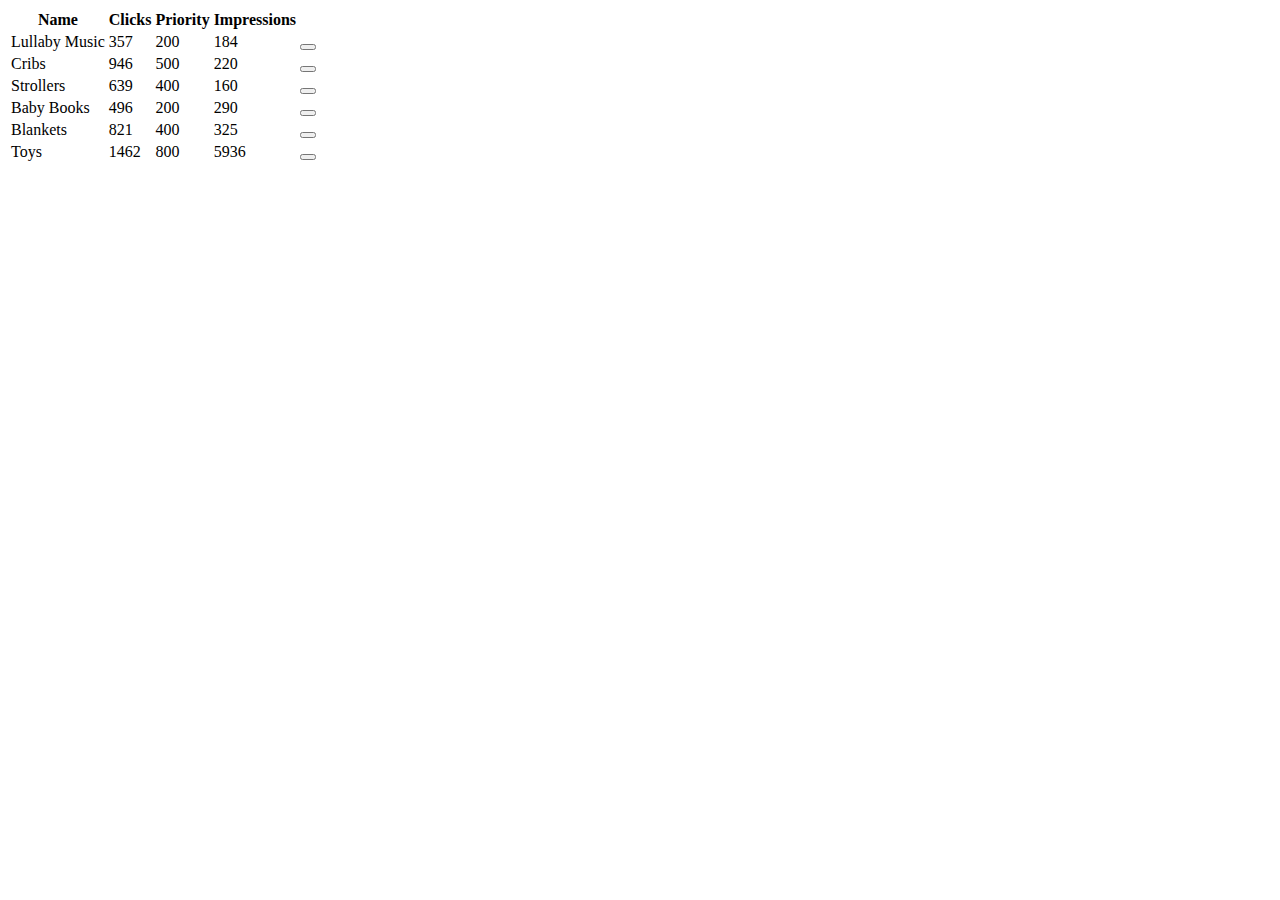
==== CSS & HTML/Ads_manager/index.html @ c8a074da "Start Ads Manager Project" ====
<!-- Based on a tutorial from Traversy Media https://www.youtube.com/watch?v=6EajwhCNLfc&list=PLHezTAVBPWVM3vwd-GY8907IsryL5zYYm&index=6-->

<!DOCTYPE html>
<html>
    <head>
        <meta charset="utf-8">
        <title>Login</title>
        <meta name="viewport" content="width=device-width, initial-scale=1">
        <link rel="stylesheet" href="style.css">
        <link rel="stylesheet" href="https://cdnjs.cloudflare.com/ajax/libs/font-awesome/5.15.2/css/all.min.css" integrity="sha512-HK5fgLBL+xu6dm/Ii3z4xhlSUyZgTT9tuc/hSrtw6uzJOvgRr2a9jyxxT1ely+B+xFAmJKVSTbpM/CuL7qxO8w==" crossorigin="anonymous" />
    </head>
    <body>
        <div class="container">
            <table>
                <thead>
                    <tr>
                        <th>Name</th>
                        <th>Clicks</th>
                        <th>Priority</th>
                        <th>Impressions</th>
                        <th></th>
                    </tr>
                </thead>
                <tbody>
                    <tr class="priority-200">
                        <td>Lullaby Music</td>
                        <td>357</td>
                        <td><i class="fas fa-circle"></i>200</td>
                        <td>184</td>
                        <td><button class="delete"><i class="fas fa-trash"></i></button></td>
                    </tr>
                    <tr class="priority-200">
                        <td>Cribs</td>
                        <td>946</td>
                        <td><i class="fas fa-circle"></i>500</td>
                        <td>220</td>
                        <td><button class="delete"><i class="fas fa-trash"></i></button></td>
                    </tr>                    <tr class="priority-200">
                        <td>Strollers</td>
                        <td>639</td>
                        <td><i class="fas fa-circle"></i>400</td>
                        <td>160</td>
                        <td><button class="delete"><i class="fas fa-trash"></i></button></td>
                    </tr>                    <tr class="priority-200">
                        <td>Baby Books</td>
                        <td>496</td>
                        <td><i class="fas fa-circle"></i>200</td>
                        <td>290</td>
                        <td><button class="delete"><i class="fas fa-trash"></i></button></td>
                    </tr>                    <tr class="priority-200">
                        <td>Blankets</td>
                        <td>821</td>
                        <td><i class="fas fa-circle"></i>400</td>
                        <td>325</td>
                        <td><button class="delete"><i class="fas fa-trash"></i></button></td>
                    </tr>
                    </tr>                    <tr class="priority-200">
                        <td>Toys</td>
                        <td>1462</td>
                        <td><i class="fas fa-circle"></i>800</td>
                        <td>5936</td>
                        <td><button class="delete"><i class="fas fa-trash"></i></button></td>
                    </tr>
                </tbody>
            </table>

        </div>
    </body>
</html>
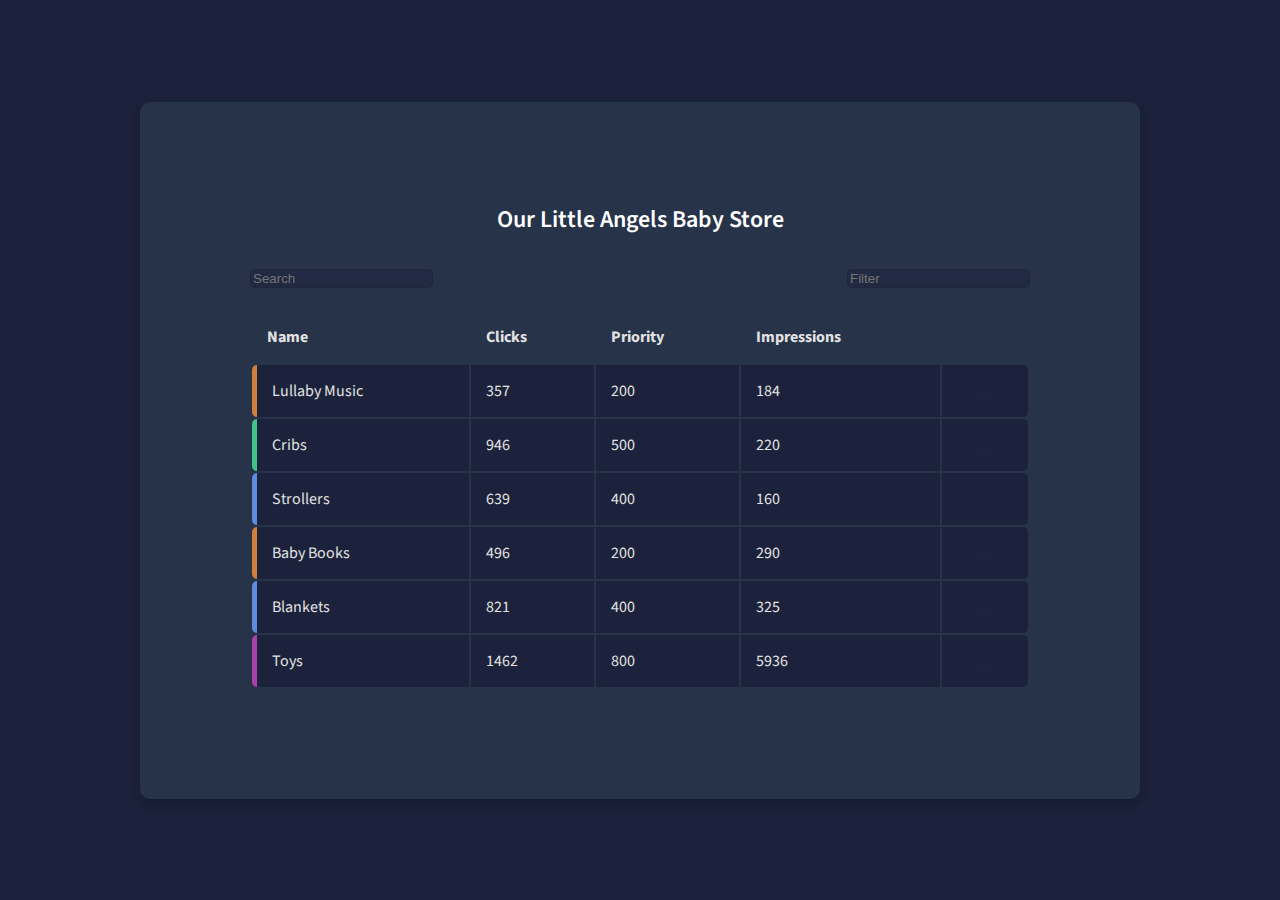
==== commit 36a7ca54: "Finished Ads Project" ====
--- a/CSS & HTML/Ads_manager/index.html
+++ b/CSS & HTML/Ads_manager/index.html
@@ -11,6 +11,16 @@
     </head>
     <body>
         <div class="container">
+            <div class="title">Our Little Angels Baby Store</div>
+            <div class="edit-results">
+                <div class= search-bar>
+                    <i class="fas fa-search"></i>
+                    <input class="search" type = "search" id="search" placeholder="Search">
+                </div>
+                <div class= filter-bar>
+                    <input class="filter" type = "search" id="filter" placeholder="Filter">
+                </div>
+            </div>
             <table>
                 <thead>
                     <tr>
@@ -29,32 +39,36 @@
                         <td>184</td>
                         <td><button class="delete"><i class="fas fa-trash"></i></button></td>
                     </tr>
-                    <tr class="priority-200">
+                    <tr class="priority-500">
                         <td>Cribs</td>
                         <td>946</td>
                         <td><i class="fas fa-circle"></i>500</td>
                         <td>220</td>
                         <td><button class="delete"><i class="fas fa-trash"></i></button></td>
-                    </tr>                    <tr class="priority-200">
+                    </tr>                    
+                    <tr class="priority-400">
                         <td>Strollers</td>
                         <td>639</td>
                         <td><i class="fas fa-circle"></i>400</td>
                         <td>160</td>
                         <td><button class="delete"><i class="fas fa-trash"></i></button></td>
-                    </tr>                    <tr class="priority-200">
+                    </tr>                    
+                    <tr class="priority-200">
                         <td>Baby Books</td>
                         <td>496</td>
                         <td><i class="fas fa-circle"></i>200</td>
                         <td>290</td>
                         <td><button class="delete"><i class="fas fa-trash"></i></button></td>
-                    </tr>                    <tr class="priority-200">
+                    </tr>                    
+                    <tr class="priority-400">
                         <td>Blankets</td>
                         <td>821</td>
                         <td><i class="fas fa-circle"></i>400</td>
                         <td>325</td>
                         <td><button class="delete"><i class="fas fa-trash"></i></button></td>
                     </tr>
-                    </tr>                    <tr class="priority-200">
+                    </tr>                    
+                    <tr class="priority-800">
                         <td>Toys</td>
                         <td>1462</td>
                         <td><i class="fas fa-circle"></i>800</td>
@@ -63,7 +77,6 @@
                     </tr>
                 </tbody>
             </table>
-
         </div>
     </body>
 </html>--- a/CSS & HTML/Ads_manager/style.css
+++ b/CSS & HTML/Ads_manager/style.css
@@ -0,0 +1,161 @@
+@import url('https://fonts.googleapis.com/css2?family=Source+Sans+Pro:wght@200;600&display=swap');
+
+* {
+    box-sizing: border-box;
+}
+
+body {
+    background-color: #1c223b;
+    color: #fff;
+    font-family: 'Source Sans Pro', sans-serif;
+    display: flex;
+    align-items: center;
+    justify-content: center;
+    height: 100vh;
+    margin: 0;
+}
+
+.container {
+    background-color: #273349;
+    border-radius: 10px;
+    box-shadow: 0 5px 10px rgba(12,16,31,0.4);
+    padding: 100px;
+    margin: auto;
+    width: 1000px;
+}
+
+.title {
+    font-size: 24px;
+    font-weight: 600;
+    display: flex;
+    justify-content: center;
+    padding-bottom: 20px ;
+}
+.edit-results{
+    display: flex;
+    justify-content: space-between;
+    width: 100%;
+    padding: 10px;
+}
+
+.search {
+    background-color: #1c223b85;
+    border-radius: 5px;
+    border: 1px solid;
+    border-color: rgba(0, 0, 0, 0.1);
+}
+
+.filter {
+    background-color: #1c223b85;
+    border-radius: 5px;
+    border: 1px solid;
+    border-color: rgba(0, 0, 0, 0.1);
+}
+
+.search-bar i { 
+    position: relative; 
+    color: rgba(255, 255, 255, 0.3);
+} 
+
+
+
+table {
+    color: #e2e2e2;
+    padding: 10px;
+    width: 100%;
+}
+
+table th, table td {
+    padding: 15px;
+    text-align: left;
+}
+
+table tbody tr {
+    background-color: #1c223b;
+}
+
+table tbody tr:hover {
+    background-color: #151b31;
+    box-shadow: 0 3px 5px rgba(0,0,0,0.2)
+}
+
+table tbody tr td:first-of-type{
+    border-top-left-radius: 5px;
+    border-bottom-left-radius: 5px;
+}
+
+table tbody tr td:last-of-type{
+    border-top-right-radius: 5px;
+    border-bottom-right-radius: 5px;
+    text-align: center;
+}
+
+table tbody tr.priority-200 td:first-of-type {
+    border-left: 5px solid #cf7e3f;
+}
+
+table tbody tr.priority-400 td:first-of-type {
+    border-left: 5px solid #5c8cdc;
+}
+
+table tbody tr.priority-500 td:first-of-type {
+    border-left: 5px solid #40c587;
+}
+
+table tbody tr.priority-800 td:first-of-type {
+    border-left: 5px solid #a841ac;
+}
+
+table tbody tr td .fa-circle {
+    transform: scale(0.5);
+}
+
+
+table tbody tr.priority-200 td .fa-circle {
+    color: #cf7e3f;
+}
+
+table tbody tr.priority-400 td .fa-circle {
+    color: #5c8cdc;
+}
+
+table tbody tr.priority-500 td .fa-circle {
+    color: #40c587;
+}
+
+table tbody tr.priority-800 td .fa-circle {
+    color: #a841ac;
+}
+
+.delete {
+    cursor: pointer;
+    background-color: #242c4c;
+    border:0;
+    border-radius: 2px;
+    color: #909090;
+    font-size: 16px;
+    padding: 5px 10px;
+    opacity: 0.1;
+}
+
+table tbody tr:hover .delete {
+    opacity: 1;
+    background-color: #151b31;
+
+}
+
+@media(max-width: 768px) {
+    .container{
+        padding: 20px;
+    }
+
+    table tbody tr .delete {
+        opacity: 0.2;
+        background-color: #242c4c00;
+    }
+
+    table th:nth-of-type(3),
+    table td:nth-of-type(3) {
+        display: none;
+    }
+}
